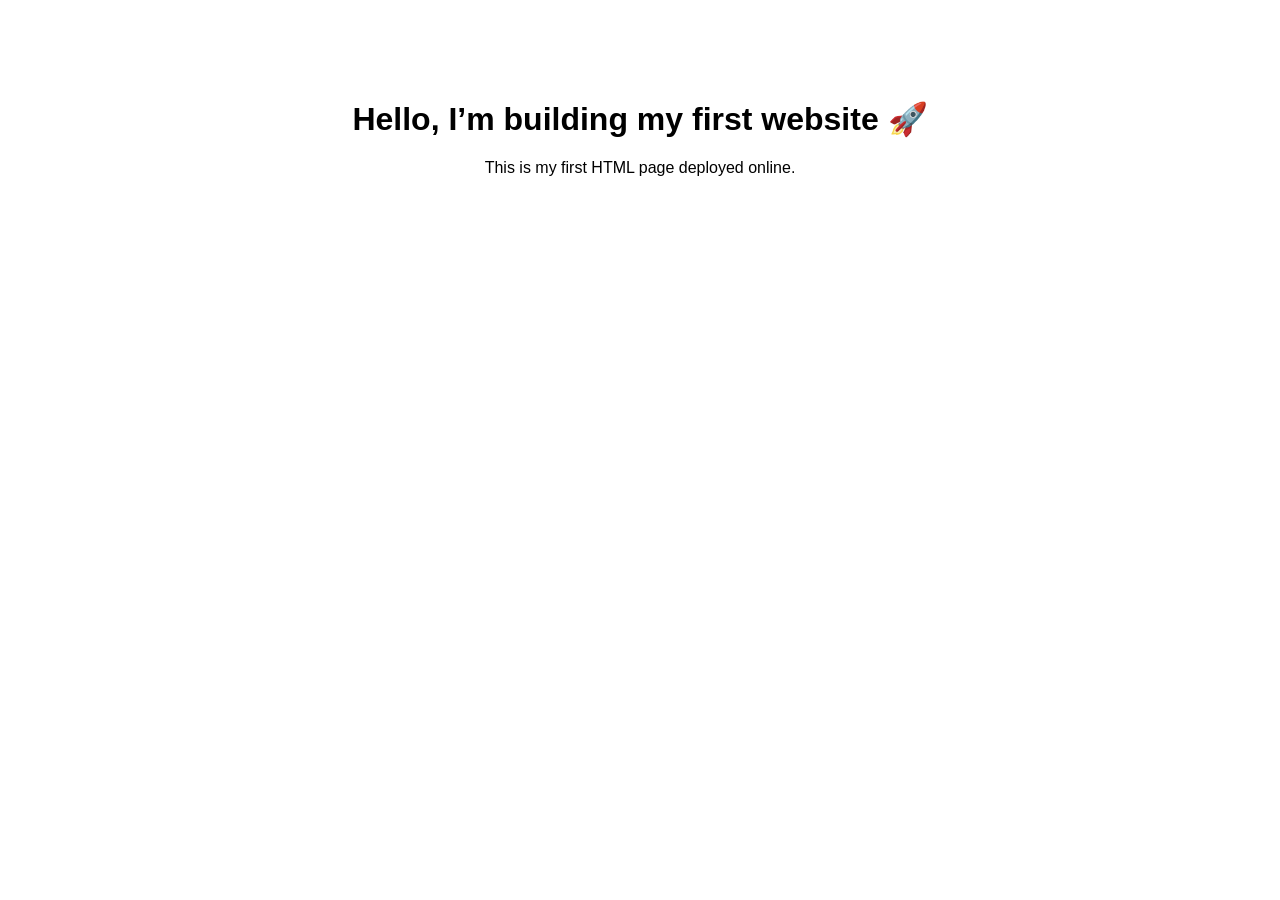
==== index.html @ d7e5ec53 "Initial push" ====
<!DOCTYPE html>
<html>
<head>
    <title>My Website</title>
    <link rel="stylesheet" href="style.css">
</head>
<body>
    <h1>Hello, I’m building my first website 🚀</h1>
    <p>This is my first HTML page deployed online.</p>
</body>
</html>
---- style.css ----
body {
    font-family: Arial;
    text-align: center;
    margin-top: 100px;
}
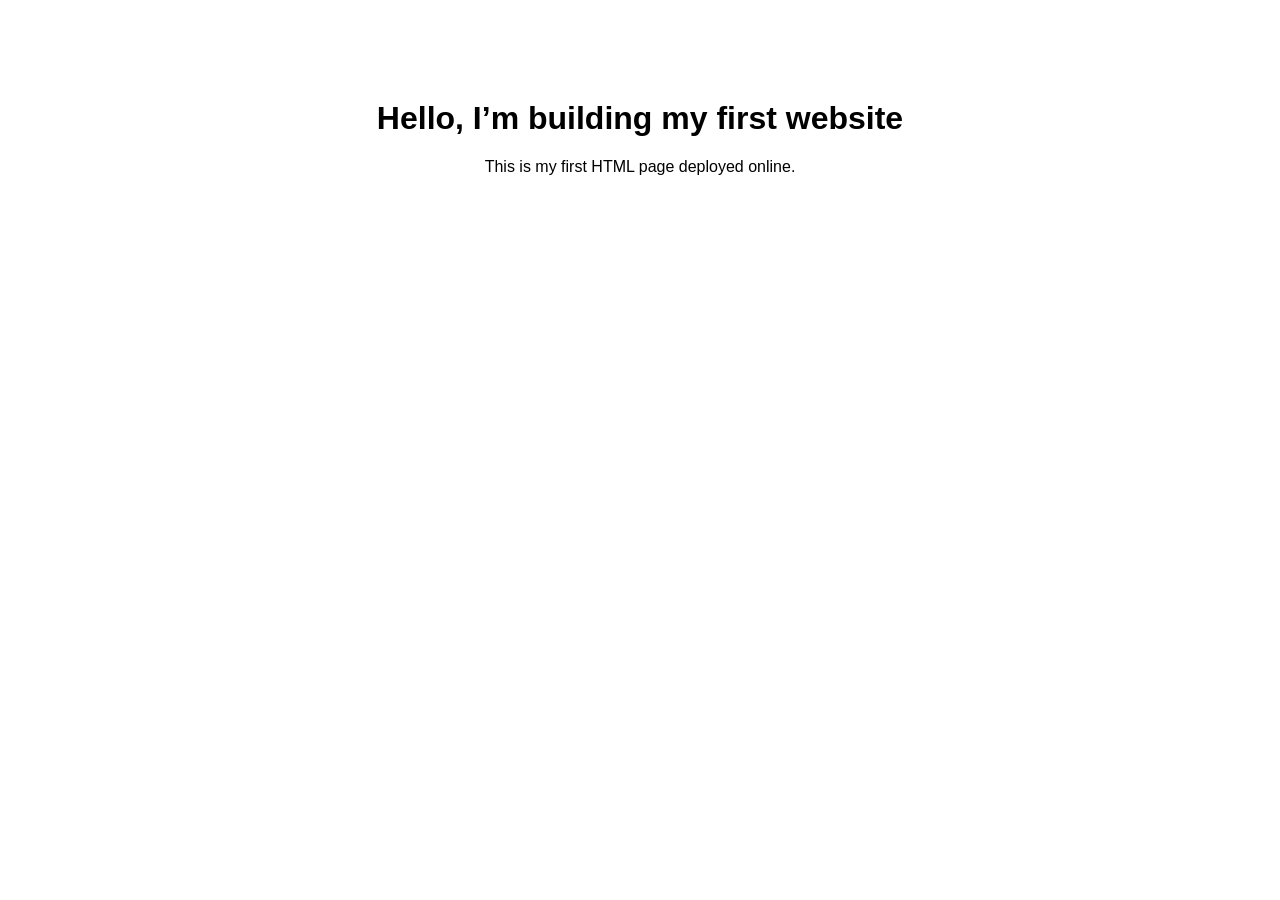
==== commit 66c083c5: "Initial push" ====
--- a/index.html
+++ b/index.html
@@ -5,7 +5,7 @@
     <link rel="stylesheet" href="style.css">
 </head>
 <body>
-    <h1>Hello, I’m building my first website 🚀</h1>
+    <h1>Hello, I’m building my first website</h1>
     <p>This is my first HTML page deployed online.</p>
 </body>
 </html>
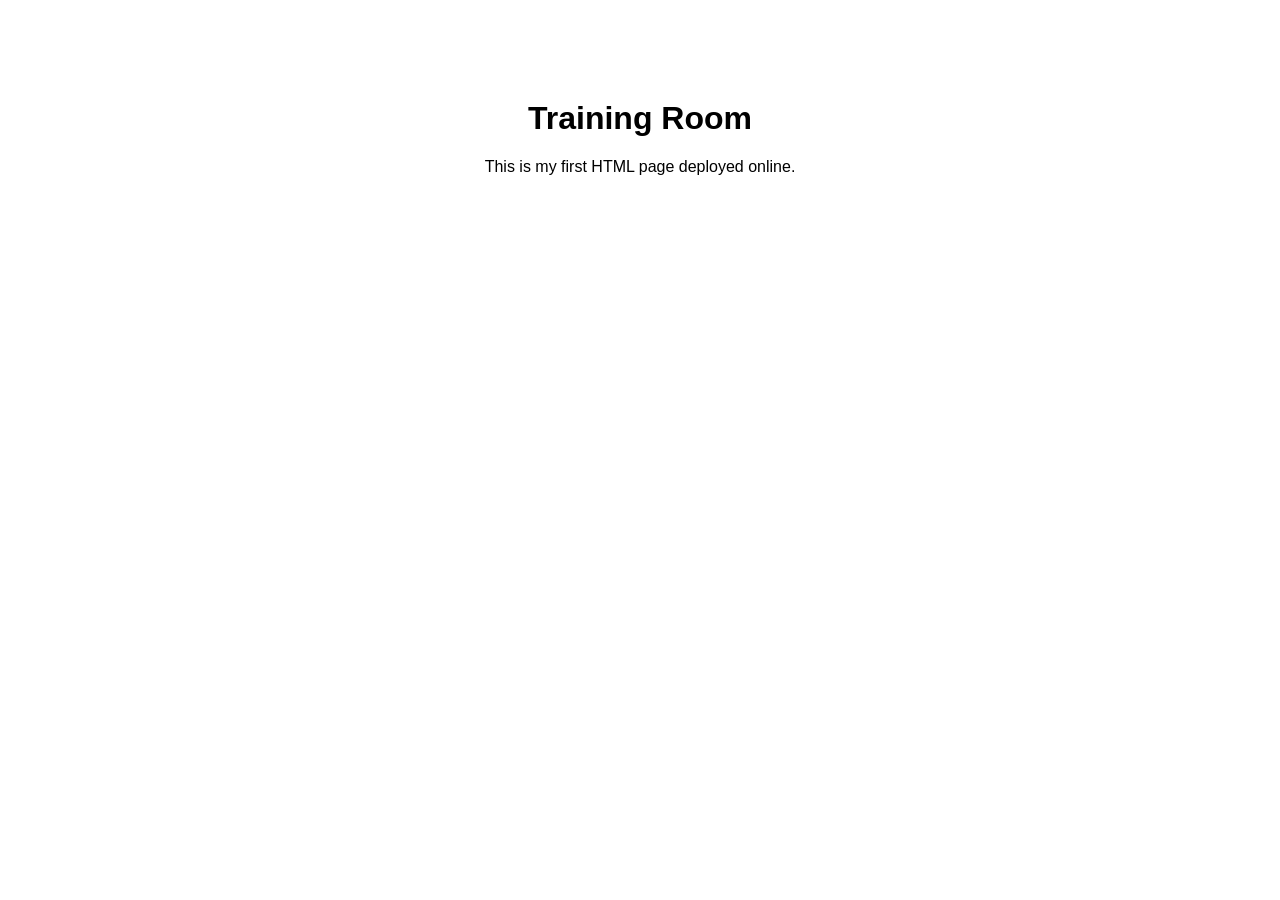
==== commit e3fc8253: "Edited the title" ====
--- a/index.html
+++ b/index.html
@@ -5,7 +5,7 @@
     <link rel="stylesheet" href="style.css">
 </head>
 <body>
-    <h1>Hello, I’m building my first website</h1>
+    <h1>Training Room</h1>
     <p>This is my first HTML page deployed online.</p>
 </body>
 </html>
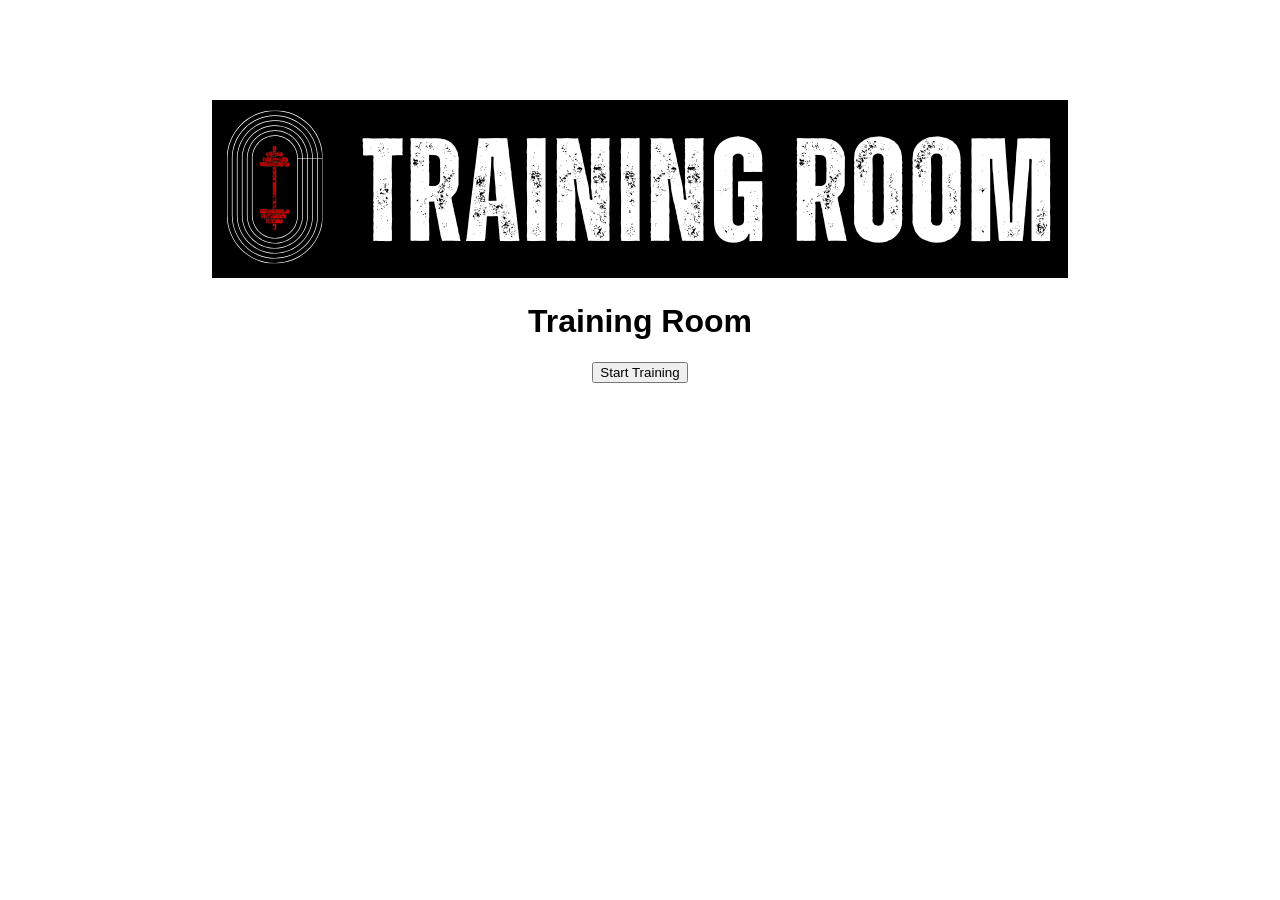
==== commit ea74b65e: "added image" ====
--- a/index.html
+++ b/index.html
@@ -1,11 +1,16 @@
 <!DOCTYPE html>
-<html>
+<html lang="en">
 <head>
-    <title>My Website</title>
+    <meta charset="UTF-8">
+    <meta name="viewport" content="width=devide-width, initial-scale=1.0">
+    <title>Trainig Room</title>
     <link rel="stylesheet" href="style.css">
 </head>
 <body>
+    <img src="./images/vertical_logo.png" alt="Vertical Image of Training Room Logo">
     <h1>Training Room</h1>
-    <p>This is my first HTML page deployed online.</p>
+    <div>
+        <button href="./pages/plans.html">Start Training</button>
+    </div>
 </body>
 </html>
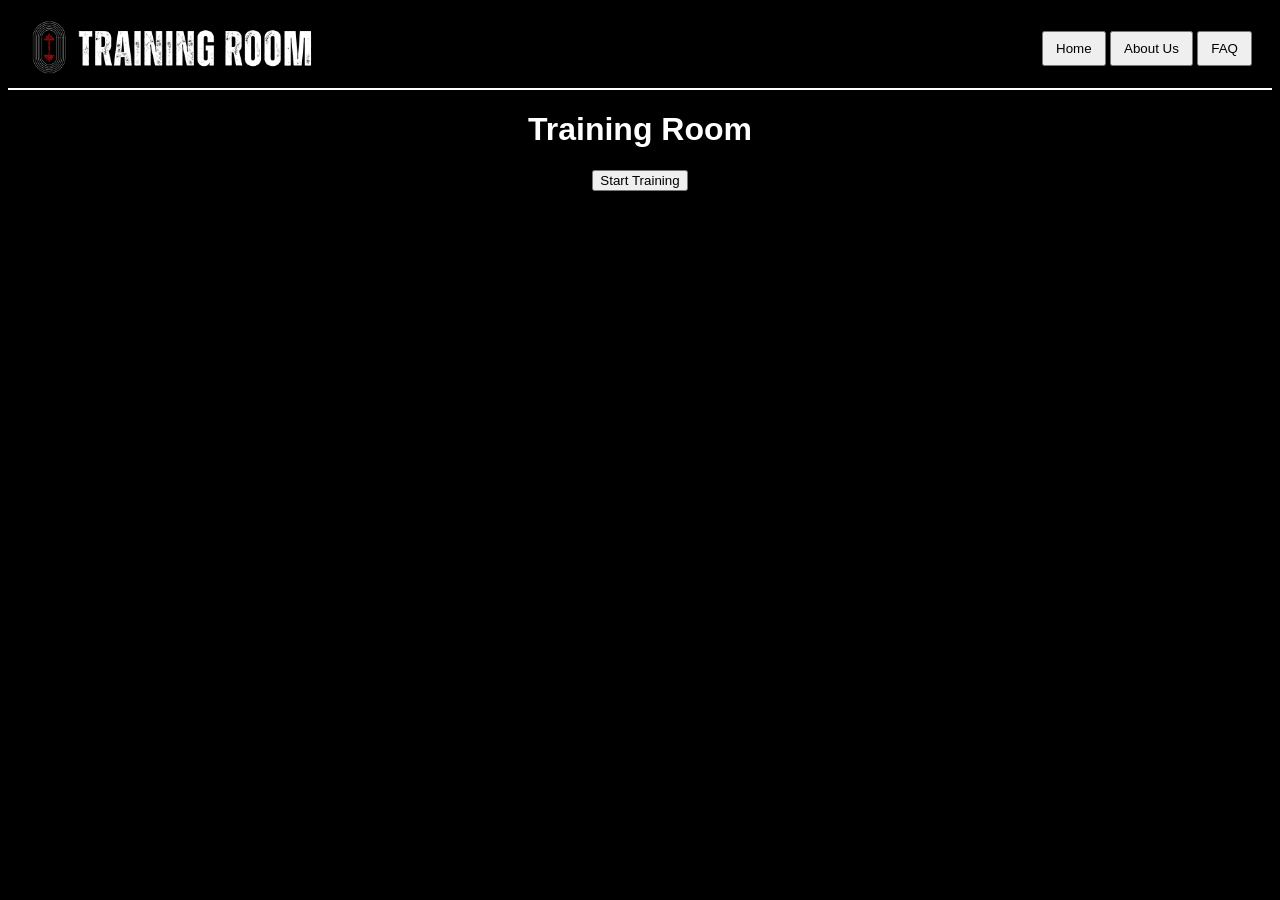
==== commit 62510813: "added buttons and top bar" ====
--- a/index.html
+++ b/index.html
@@ -2,12 +2,20 @@
 <html lang="en">
 <head>
     <meta charset="UTF-8">
-    <meta name="viewport" content="width=devide-width, initial-scale=1.0">
+    <meta name="viewport" content="width=devicSe-width, initial-scale=1.0">
     <title>Trainig Room</title>
     <link rel="stylesheet" href="style.css">
 </head>
 <body>
-    <img src="./images/vertical_logo.png" alt="Vertical Image of Training Room Logo">
+    <header class="top_bar">
+        <img src="./images/vertical_logo.png" alt="Vertical Image of Training Room Logo" class="vertical_logo">
+        <nav class="nav-buttons">
+            <button>Home</button>
+            <button>About Us</button>
+            <button>FAQ</button>
+        </nav>
+        <button class="menu-button">☰</button>
+    </header>
     <h1>Training Room</h1>
     <div>
         <button href="./pages/plans.html">Start Training</button>
--- a/style.css
+++ b/style.css
@@ -1,5 +1,39 @@
 body {
+    background-color: black;
+    color: white;
     font-family: Arial;
     text-align: center;
-    margin-top: 100px;
+}
+.top_bar {
+    display: flex;
+    align-items: center;
+    justify-content: space-between;
+    padding: 10px 20px;
+    border-bottom: 2px solid white;
+}
+.vertical_logo {
+    height: 60px;
+}
+.nav_buttons {
+    display: flex;
+    gap: 10px;
+}
+.nav-buttons button {
+  padding: 8px 12px;
+  cursor: pointer;
+}
+.menu-button {
+  display: none;
+}
+/* This is for when the screen is smaller*/
+@media (max-width: 768px) {
+  .nav-buttons {
+    display: none;
+  }
+
+  .menu-button {
+    display: block;
+    font-size: 24px;
+    cursor: pointer;
+  }
 }
